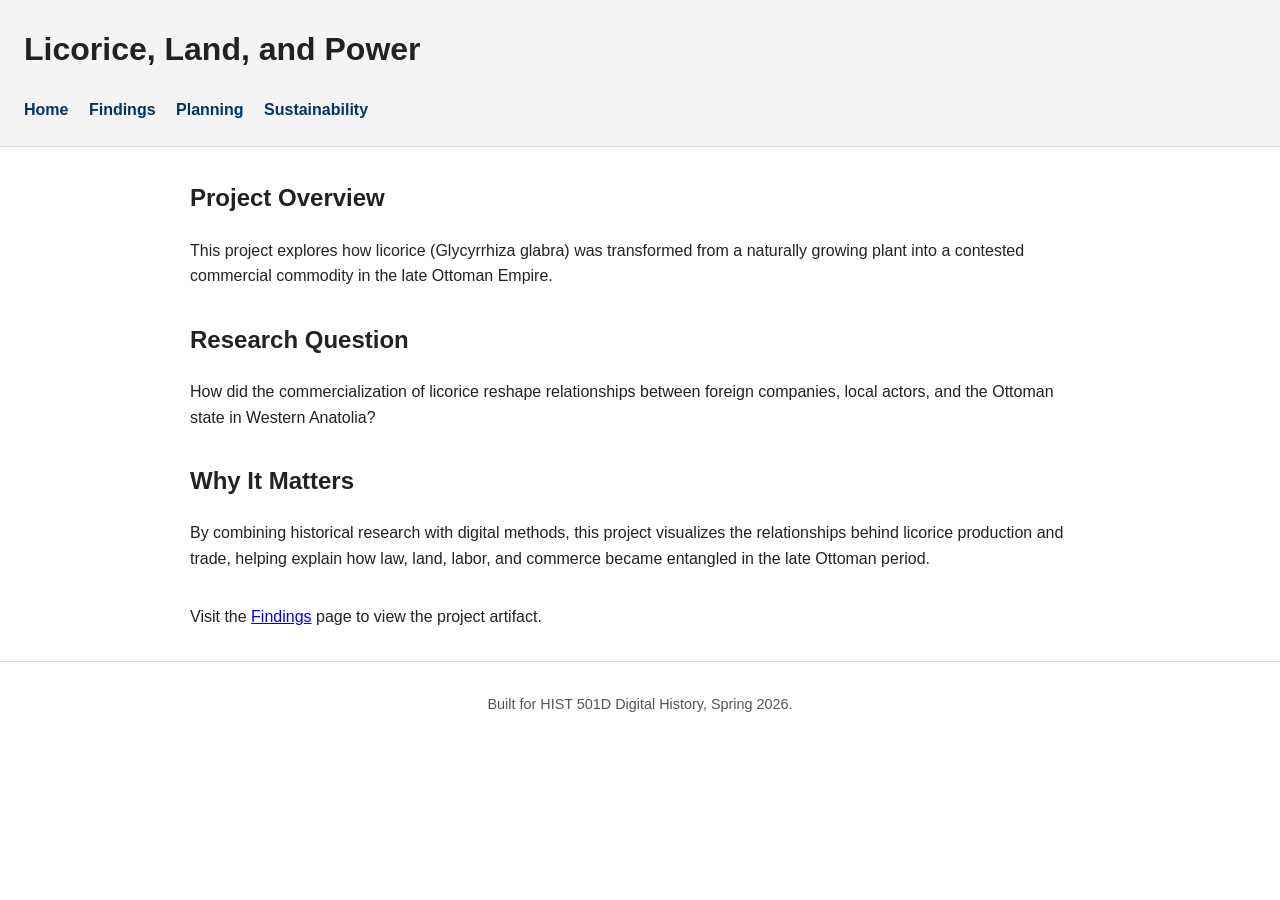
==== index.html @ 68950bc5 "Site's skeleton files created." ====
<!DOCTYPE html>
<html lang="en">
<head>
  <meta charset="UTF-8" />
  <meta name="viewport" content="width=device-width, initial-scale=1.0" />
  <title>Licorice, Land, and Power</title>
  <link rel="stylesheet" href="styles.css" />
</head>
<body>
  <header>
    <h1>Licorice, Land, and Power</h1>
    <nav>
      <a href="index.html">Home</a>
      <a href="findings.html">Findings</a>
      <a href="planning.html">Planning</a>
      <a href="sustainability.html">Sustainability</a>
    </nav>
  </header>

  <main>
    <section>
      <h2>Project Overview</h2>
      <p>
        This project explores how licorice (Glycyrrhiza glabra) was transformed
        from a naturally growing plant into a contested commercial commodity in
        the late Ottoman Empire.
      </p>
    </section>

    <section>
      <h2>Research Question</h2>
      <p>
        How did the commercialization of licorice reshape relationships between
        foreign companies, local actors, and the Ottoman state in Western Anatolia?
      </p>
    </section>

    <section>
      <h2>Why It Matters</h2>
      <p>
        By combining historical research with digital methods, this project
        visualizes the relationships behind licorice production and trade,
        helping explain how law, land, labor, and commerce became entangled in
        the late Ottoman period.
      </p>
    </section>

    <section>
      <p>
        Visit the <a href="findings.html">Findings</a> page to view the project artifact.
      </p>
    </section>
  </main>

  <footer>
    <p>Built for HIST 501D Digital History, Spring 2026.</p>
  </footer>
</body>
</html>
---- styles.css ----
body {
  font-family: Arial, sans-serif;
  line-height: 1.6;
  margin: 0;
  padding: 0;
  background: #ffffff;
  color: #222222;
}

header {
  background: #f4f4f4;
  padding: 1.5rem;
  border-bottom: 1px solid #ddd;
}

h1, h2 {
  margin-top: 0;
}

nav {
  margin-top: 1rem;
}

nav a {
  margin-right: 1rem;
  text-decoration: none;
  color: #003366;
  font-weight: bold;
}

nav a:hover {
  text-decoration: underline;
}

main {
  max-width: 900px;
  margin: 2rem auto;
  padding: 0 1rem;
}

section {
  margin-bottom: 2rem;
}

img {
  max-width: 100%;
  height: auto;
  display: block;
  margin-bottom: 1rem;
}

footer {
  border-top: 1px solid #ddd;
  margin-top: 2rem;
  padding: 1rem;
  text-align: center;
  font-size: 0.9rem;
  color: #555;
}
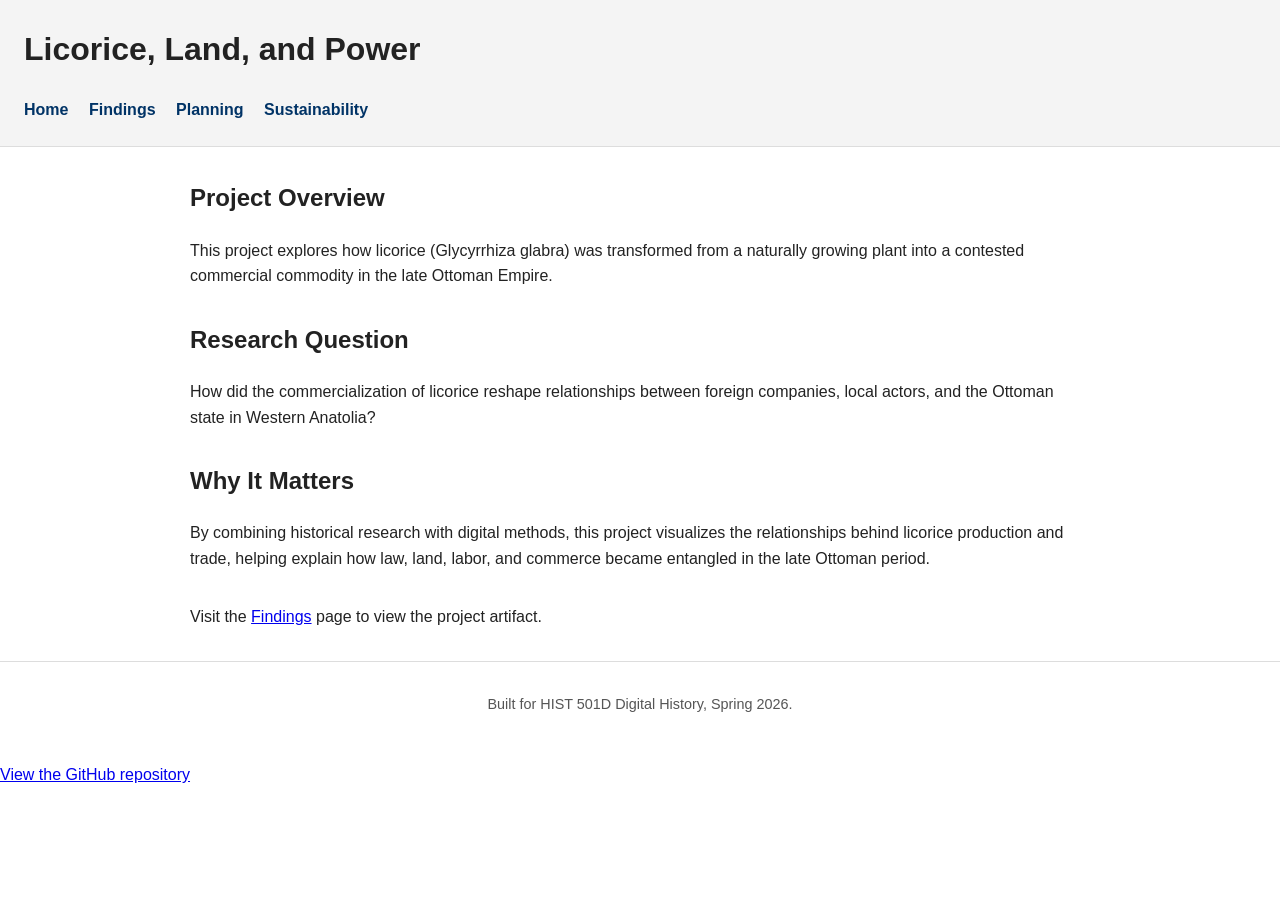
==== commit 5338394b: "Adding github link and testing questions" ====
--- a/index.html
+++ b/index.html
@@ -56,4 +56,7 @@
     <p>Built for HIST 501D Digital History, Spring 2026.</p>
   </footer>
 </body>
-</html>+</html>
+<p>
+  <a href="https://github.com/TheMuse97/dh_webs-te">View the GitHub repository</a>
+</p>
